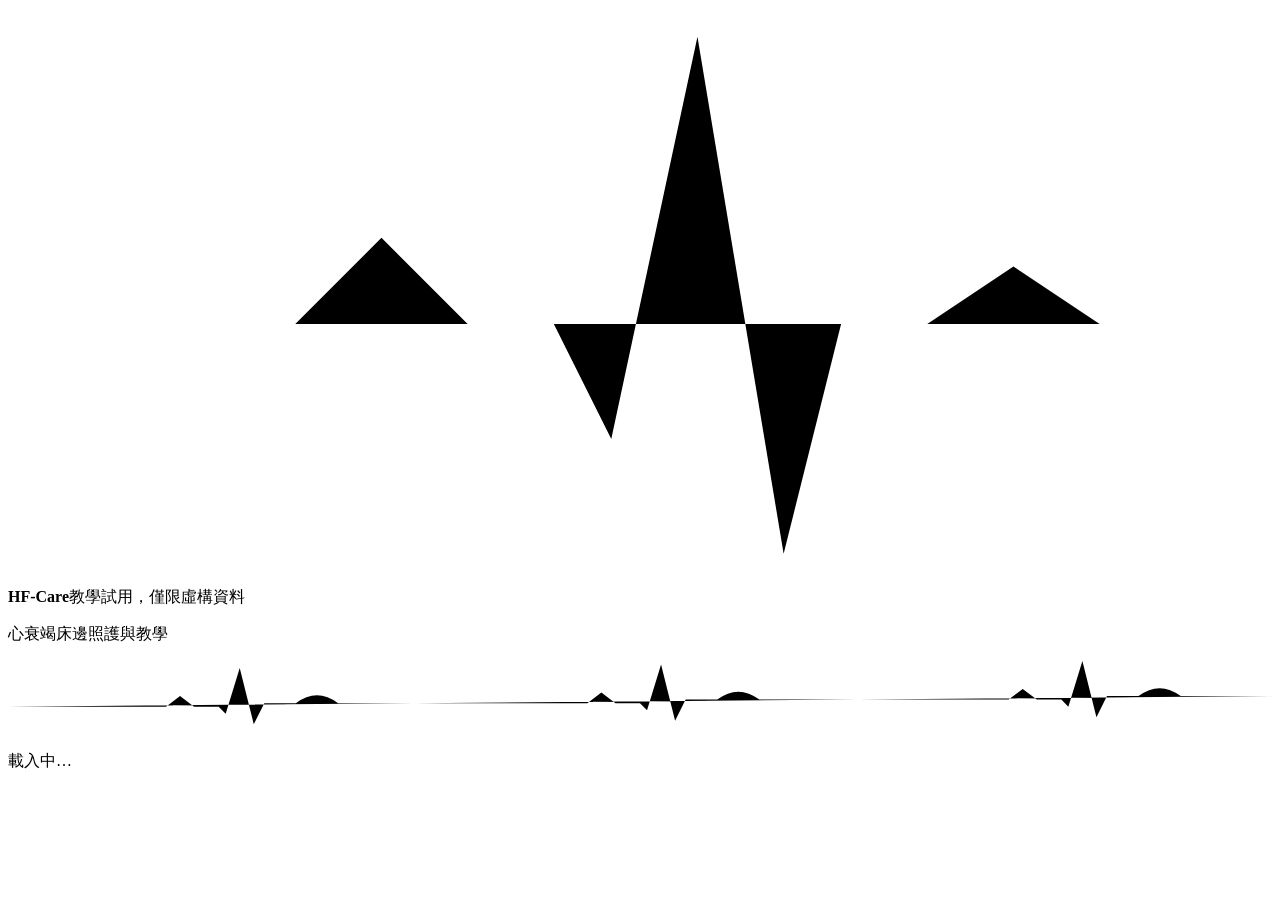
==== index.html @ c83cbf3e "Add files via upload" ====
<!doctype html>
<html lang="zh-Hant">
<head>
<meta charset="utf-8">
<meta name="viewport" content="width=device-width,initial-scale=1">
<!-- B141（B-36）：GitHub Pages 不能設回應標頭，以 meta 宣告外殼頁之內容安全政策。
     Google 登入元件之來源依 Google Identity Services 文件（script、frame、connect、style 四處；
     developers.google.com/identity/gsi/web/guides/get-google-api-clientid，2026-04-06 版）；
     參照政策依同文件建議 strict-origin-when-cross-origin。
     後台為 Apps Script（script.google.com 回應經 script.googleusercontent.com 轉址）。 -->
<meta http-equiv="Content-Security-Policy" content="default-src 'self'; script-src 'self' https://accounts.google.com/gsi/client; style-src 'self' https://accounts.google.com/gsi/style; frame-src 'self' https://accounts.google.com/gsi/; connect-src 'self' https://accounts.google.com/gsi/ https://script.google.com https://script.googleusercontent.com; img-src 'self' data:; worker-src 'self'; object-src 'none'; base-uri 'self'; form-action 'self'">
<meta name="referrer" content="strict-origin-when-cross-origin">
<title>HF-Care 心衰竭跨職類照護（教學試用）</title>
<link rel="stylesheet" href="hfweb/shell.css">
</head>
<body>
<header id="bar">
  <b class="brand"><svg viewBox="0 0 44 20" aria-hidden="true" focusable="false"><path d="M1 11h9l3-3 3 3h3l2 4 3-14 3 18 2-8h3l3-2 3 2h6"/></svg>HF-Care</b><span class="tag">教學試用，僅限虛構資料</span>
  <span id="site"></span>
  <span id="who"></span>
  <span id="pt"></span>
  <span id="sync" role="status" aria-live="polite"></span>
  <span class="grow"></span>
  <button id="btnDash" class="sec" hidden>儀表板</button>
  <button id="btnClose" class="sec" hidden><span class="lg">存檔並</span>關閉病人</button>
  <button id="btnOut" class="sec" hidden>登出</button>
</header>
<main id="panel">
  <section class="intro" aria-hidden="true">
    <p class="lead">心衰竭床邊照護與教學</p>
    <svg class="trace" viewBox="0 0 720 40" preserveAspectRatio="none" focusable="false"><path d="M0 26H90l8-6 8 6h14l4 4 8-26 8 32 6-12h18q12-9 24 0H330l8-6 8 6h14l4 4 8-26 8 32 6-12h18q12-9 24 0H570l8-6 8 6h14l4 4 8-26 8 32 6-12h18q12-9 24 0H720"/></svg>
  </section>
  <section id="vLoading" class="card"><p id="loadMsg">載入中…</p></section>

  <section id="vLogin" class="card" hidden>
    <h1>醫療人員登入</h1>
    <p class="why">以 Google 帳號登入；帳號須在控制台「授權名單」內。</p>
    <div id="gbtn" class="gbtn"></div>
    <p id="loginMsg" class="bad" role="alert"></p>
    <nav class="modes" aria-label="其他入口">
      <a id="lnkHome" href="#home-report" hidden>居家回報（病人或家屬）</a>
      <a id="lnkLearn" href="#learn" hidden>心臟衰竭的自我照顧（衛教）</a>
    </nav>
  </section>

  <section id="vPatients" class="card" hidden>
    <h1>開啟或新增病人</h1>
    <form id="fOpen">
      <label for="mrn">病歷號（請用虛構號碼；末 4 碼須為數字，例如 TEST0001）</label>
      <input id="mrn" autocomplete="off" maxlength="32" required pattern=".*[0-9]{4}" title="末 4 碼須為數字，例如 TEST0001">
      <p><button type="submit">開啟</button></p>
    </form>
    <div id="vConfirm" class="confirm" role="alertdialog" aria-labelledby="confirmMsg" hidden>
      <p id="confirmMsg"></p>
      <p><button id="btnCreate" type="button">確定新增</button> <button id="btnCancel" type="button" class="sec">取消，重新輸入</button></p>
    </div>
    <p class="why">病歷號只在你的瀏覽器內換算成代號，原始號碼不會上傳。</p>
    <p id="openMsg" class="bad" role="alert"></p>
    <h2 id="plistH">你近期開啟過的病人</h2>
    <div id="plist"></div>
  </section>

  <section id="vHome" class="card" hidden>
    <h1>居家回報</h1>
    <p id="homeBanner" class="note" role="note"></p>
    <form id="fHome1">
      <label for="hcode">代碼（8 碼，護理師給您的）</label>
      <input id="hcode" autocomplete="off" inputmode="latin" maxlength="9" required>
      <p><button type="submit">下一步</button></p>
    </form>
    <div id="homeForm"></div>
    <div id="homeCrit"></div>
    <p id="homeMsg" class="bad" role="alert"></p>
    <p id="homeDone" class="okmsg" role="status"></p>
    <p class="why"><a href="./">醫療人員登入</a></p>
  </section>

  <section id="vLearn" class="card" hidden>
    <div id="learnBody"></div>
    <p class="why"><a href="./">醫療人員登入</a></p>
  </section>
</main>
<iframe id="app" title="HF-Care 照護頁面" hidden></iframe>
<script src="hfweb/config.js"></script>
<script src="hfweb/shell.js"></script>
</body>
</html>
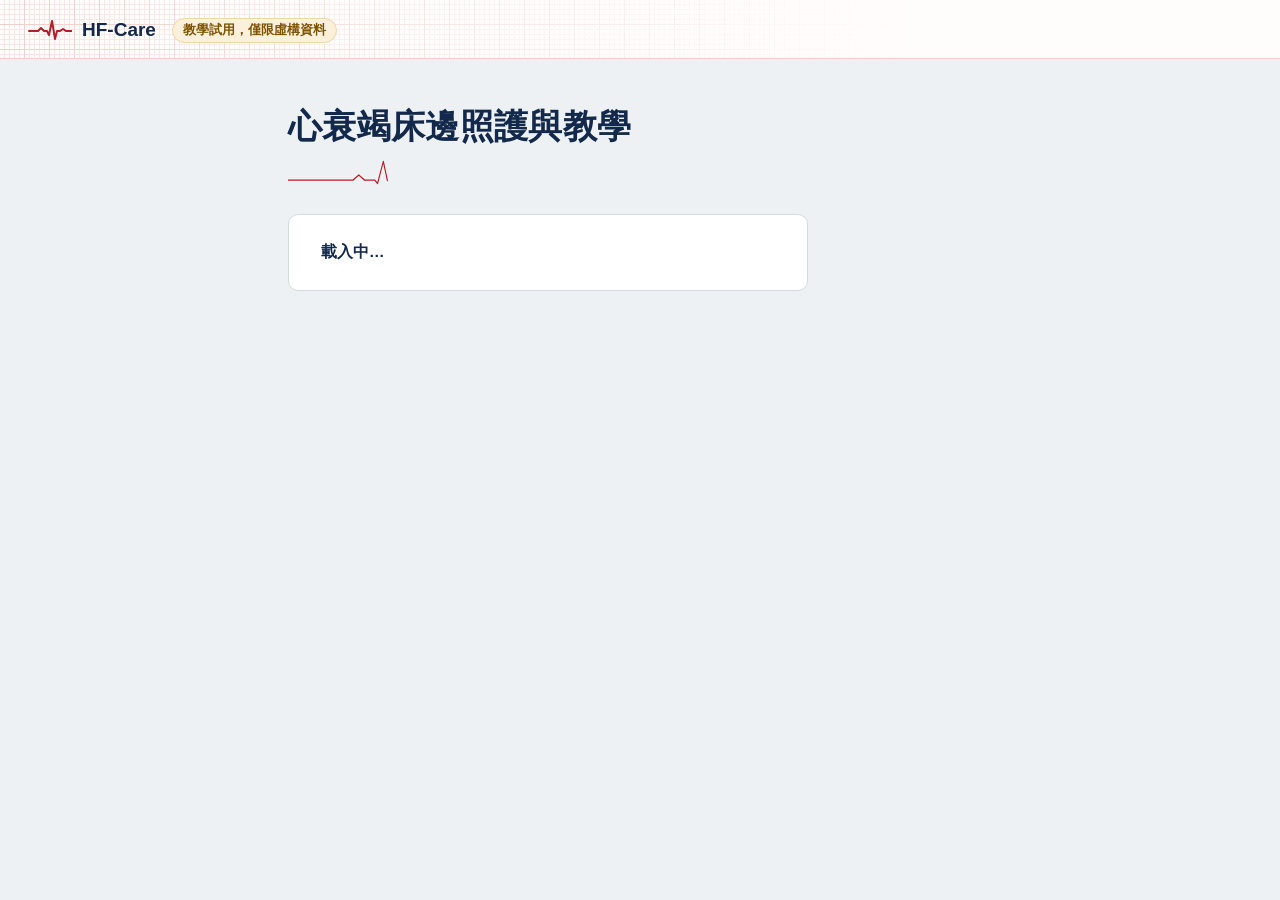
==== commit e15f8e78: "v2.1.0: index.html" ====
--- a/index.html
+++ b/index.html
@@ -20,11 +20,17 @@
   <span id="who"></span>
   <span id="pt"></span>
   <span id="sync" role="status" aria-live="polite"></span>
+  <span id="syncAt"></span>
   <span class="grow"></span>
   <button id="btnDash" class="sec" hidden>儀表板</button>
   <button id="btnClose" class="sec" hidden><span class="lg">存檔並</span>關閉病人</button>
   <button id="btnOut" class="sec" hidden>登出</button>
 </header>
+<div id="vRelogin" class="confirm relogin" role="alertdialog" aria-labelledby="reloginMsg" hidden>
+  <p id="reloginMsg"></p>
+  <div id="gbtn2" class="gbtn"></div>
+  <p><button id="btnDiscard" type="button" class="sec">放棄未同步修改並關閉病人</button></p>
+</div>
 <main id="panel">
   <section class="intro" aria-hidden="true">
     <p class="lead">心衰竭床邊照護與教學</p>
@@ -48,6 +54,9 @@
     <form id="fOpen">
       <label for="mrn">病歷號（請用虛構號碼；末 4 碼須為數字，例如 TEST0001）</label>
       <input id="mrn" autocomplete="off" maxlength="32" required pattern=".*[0-9]{4}" title="末 4 碼須為數字，例如 TEST0001">
+      <label for="setting">照護場域</label>
+      <select id="setting"><option value="">未指定</option><option>住院</option><option>門診</option>
+        <option>急診</option><option>居家</option></select>
       <p><button type="submit">開啟</button></p>
     </form>
     <div id="vConfirm" class="confirm" role="alertdialog" aria-labelledby="confirmMsg" hidden>
--- a/hfweb/shell.css
+++ b/hfweb/shell.css
@@ -0,0 +1,148 @@
+/* HF-Care 瀏覽器版外殼：與照護頁同一套視覺系統（心電圖紙頁首、描記紅只用於目前位置與警示） */
+:root{--ink:#13294b;--text:#1e2733;--mut:#4b596c;--line:#d3dae2;--ctl:#7c8899;
+  --bg:#edf1f4;--trace:#b4202a;--grid-minor:#f7e6e3;--grid-major:#efcfca;
+  --ok:#17654a;--ok-bg:#e3f2ec;--warn:#7d5200;--warn-bg:#fbf0d9;--bad:#a51d27;--bad-bg:#fbe8e8}
+*{box-sizing:border-box}
+html,body{height:100%;margin:0}
+body{background:var(--bg);color:var(--text);
+  font:15.5px/1.7 -apple-system,BlinkMacSystemFont,"Segoe UI",Roboto,"Noto Sans TC","PingFang TC","Microsoft JhengHei","Heiti TC",sans-serif;
+  font-variant-numeric:tabular-nums;display:flex;flex-direction:column}
+#bar{display:flex;gap:8px 16px;align-items:center;flex-wrap:wrap;padding:14px clamp(14px,2.2vw,28px) 12px;
+  background-color:#fffdfc;
+  background-image:linear-gradient(90deg,rgba(255,253,252,0) 0,rgba(255,253,252,.55) 34%,#fffdfc 72%),
+    linear-gradient(var(--grid-major) 1px,transparent 1px),linear-gradient(90deg,var(--grid-major) 1px,transparent 1px),
+    linear-gradient(var(--grid-minor) 1px,transparent 1px),linear-gradient(90deg,var(--grid-minor) 1px,transparent 1px);
+  background-size:100% 100%,25px 25px,25px 25px,5px 5px,5px 5px;
+  background-position:0 0,-1px -1px,-1px -1px,-1px -1px,-1px -1px;border-bottom:1px solid var(--grid-major)}
+.brand{display:inline-flex;align-items:center;gap:10px;font-size:19px;font-weight:800;color:var(--ink)}
+.brand svg{width:44px;height:20px;color:var(--trace)}
+.brand svg path,.trace path{fill:none;stroke:currentColor;stroke-linejoin:round;stroke-linecap:round}
+.brand svg path{stroke-width:2}
+#bar .tag{font-size:12.5px;font-weight:700;color:var(--warn);background:var(--warn-bg);
+  border:1px solid #ecd7a6;border-radius:999px;padding:1px 10px}
+#bar .grow{flex:1}
+#who,#pt{font-size:14px;color:var(--mut)}
+#pt{font-weight:700;color:var(--ink)}
+#sync{font-size:13px;font-weight:700;padding:2px 10px;border-radius:999px}
+#sync:empty{display:none}
+#sync.ok{color:var(--ok);background:var(--ok-bg)}
+#sync.busy{color:var(--warn);background:var(--warn-bg)}
+#sync.bad{color:#fff;background:var(--bad)}
+#sync.ro{color:#fff;background:var(--warn)}
+#syncAt{font-size:12px;color:var(--muted,#555)}
+#syncAt:empty{display:none}
+.relogin{position:fixed;top:64px;right:16px;z-index:30;max-width:380px;background:#fff;
+  box-shadow:0 4px 18px rgba(0,0,0,.18)}
+main{max-width:760px;width:100%;margin:0 auto;padding:clamp(24px,5vh,56px) clamp(14px,2.2vw,28px) 48px}
+.intro{margin:0 0 22px}
+.intro .lead{margin:0;font-size:clamp(24px,3.4vw,34px);line-height:1.3;font-weight:800;color:var(--ink);letter-spacing:.01em}
+.intro .trace{display:block;width:100%;height:34px;margin-top:10px;color:var(--trace)}
+.intro .trace path{stroke-width:1.6;stroke-dasharray:1500;stroke-dashoffset:1500;
+  animation:hf-draw 2.2s cubic-bezier(.2,.7,.2,1) .2s forwards}
+@keyframes hf-draw{to{stroke-dashoffset:0}}
+@media (prefers-reduced-motion:reduce){.intro .trace path{animation:none;stroke-dashoffset:0}}
+.card{background:#fff;border:1px solid var(--line);border-radius:10px;padding:24px clamp(18px,3vw,32px);margin:0 0 16px}
+h1{font-size:22px;line-height:1.35;font-weight:800;color:var(--ink);margin:0 0 6px}
+h2{font-size:17px;font-weight:800;color:var(--ink);margin:28px 0 10px}
+label{display:block;font-weight:700;margin:16px 0 6px}
+input{font:inherit;font-size:16px;color:var(--text);padding:10px 12px;min-height:46px;border:1px solid var(--ctl);
+  border-radius:6px;width:100%;max-width:400px;background:#fff}
+input:hover{border-color:var(--ink)}
+button{font:inherit;font-size:15px;font-weight:700;min-height:46px;padding:10px 20px;border:1px solid var(--ink);
+  background:var(--ink);color:#fff;border-radius:6px;cursor:pointer}
+button:hover{background:#0c1d38}
+button:active{transform:translateY(1px)}
+button.sec{background:#fff;color:var(--ink);border-color:var(--ctl);min-height:40px;padding:7px 14px}
+button.sec:hover{border-color:var(--ink);background:#f6f8fa}
+form p{margin:20px 0 0}
+:focus-visible{outline:3px solid var(--trace);outline-offset:2px;border-radius:4px}
+input:focus-visible{outline:none;border-color:var(--ink);box-shadow:0 0 0 3px #f2c6c9,0 0 0 4px var(--trace)}
+.bad{color:var(--bad);font-weight:600}.bad:empty{display:none}
+.why{color:var(--mut);font-size:14px;margin:4px 0 0}
+#loadMsg{margin:0;color:var(--ink);font-weight:600}
+table{border-collapse:collapse;width:100%;font-size:14.5px}
+th,td{border-bottom:1px solid var(--line);padding:10px 12px;text-align:left}
+th{background:#f3f6f9;color:var(--ink);font-size:13.5px}
+tbody tr:last-child td{border-bottom:0}
+code{font-family:ui-monospace,SFMono-Regular,Menlo,Consolas,monospace;font-size:13.5px;color:var(--ink)}
+iframe#app{flex:1;border:0;width:100%;background:#fff}
+/* 照護頁開啟時：外殼頁首收成一條工作階段狀態列（照護頁本身另有品牌頁首） */
+body.inapp main{display:none}
+body.inapp #bar{padding:6px clamp(14px,2.2vw,28px);background:var(--ink);border-bottom:0;color:#fff}
+body.inapp #bar .brand,body.inapp #bar .tag{display:none}
+body.inapp #who{color:#c9d3e0}
+body.inapp #pt{color:#fff}
+body.inapp #bar button.sec{background:transparent;color:#fff;border-color:#8796ad;min-height:34px;padding:4px 12px}
+body.inapp #bar button.sec:hover{border-color:#fff}
+@media (max-width:640px){
+  #bar{padding:12px 14px 10px}
+  #bar .tag{order:3}
+  .card{padding:20px 16px}
+  input{max-width:none}
+  form button{width:100%}
+  table{display:block;overflow-x:auto}
+}
+#vLoading,#vLogin{max-width:520px}
+th{white-space:nowrap}
+/* 照護頁內：工作階段列為單一列（手機可橫向捲動），不另起品牌頁首 */
+body.inapp #bar{flex-wrap:nowrap;overflow-x:auto;gap:10px;scrollbar-width:none}
+body.inapp #bar::-webkit-scrollbar{display:none}
+body.inapp #bar>*{flex:0 0 auto}
+@media (max-width:640px){
+  body.inapp #who{display:none}
+  body.inapp #bar{flex-wrap:wrap;row-gap:6px;padding:8px 14px}
+  body.inapp #bar .grow{flex-basis:100%;height:0}
+  body.inapp .lg{display:none}
+}
+/* 載入中：描記線持續掃描，像監視器在跑；完成即停（減少動態偏好時靜止） */
+.intro:has(~ #vLoading:not([hidden]):not(.err)) .trace path{stroke-dashoffset:0;stroke-dasharray:180 1500;
+  animation:hf-sweep 1.8s linear infinite}
+@keyframes hf-sweep{from{stroke-dashoffset:180}to{stroke-dashoffset:-1500}}
+@media (prefers-reduced-motion:reduce){.intro:has(~ #vLoading:not([hidden]):not(.err)) .trace path{animation:none;stroke-dasharray:none}}
+
+/* 停止狀態：描記線拉平、訊息以警示呈現 */
+#vLoading.err{border-color:#efc3c3;border-left:4px solid var(--bad)}
+#vLoading.err #loadMsg{color:#6d1218;font-weight:500}
+.intro:has(~ #vLoading.err:not([hidden])) .trace path{animation:none;stroke-dasharray:none;stroke-dashoffset:0;stroke:var(--mut);d:path("M0 26H720")}
+/* 工作階段列：動作靠右；關閉病人為唯一實心按鈕、登出為文字連結 */
+body.inapp #bar .grow{flex:1 1 auto}
+body.inapp #btnClose{background:#fff;color:var(--ink);border-color:#fff}
+body.inapp #btnClose:hover{background:#e8edf4}
+body.inapp #btnOut{border:0;text-decoration:underline;text-underline-offset:3px}
+@media (max-width:640px){
+  #plist th:nth-child(2),#plist td:nth-child(2){display:none}
+  #plist td{white-space:nowrap}
+}
+.intro{max-width:520px}
+main:has(#vPatients:not([hidden])) .intro{max-width:none}
+
+/* B141：同一網頁之入口（醫療人員 Google 登入、居家回報、公開衛教） */
+#site{font-size:14px;font-weight:700;color:var(--ink)}
+#site:empty{display:none}
+body.inapp #site{display:none}
+.gbtn{min-height:46px;margin:18px 0 6px}
+nav.modes{display:flex;flex-wrap:wrap;gap:8px 20px;margin:22px 0 0;padding-top:14px;border-top:1px solid var(--line)}
+nav.modes a,.why a{color:var(--ink);font-weight:700;text-underline-offset:3px}
+.confirm{margin:16px 0 0;padding:14px 16px;border:1px solid #ecd7a6;border-left:4px solid var(--warn);
+  border-radius:6px;background:var(--warn-bg)}
+.confirm p{margin:0 0 10px}
+.confirm p:last-child{margin:0}
+.note{margin:4px 0 16px;padding:10px 14px;border-left:4px solid var(--warn);background:var(--warn-bg);
+  color:#4d3600;font-size:14px;font-weight:600;border-radius:4px}
+.note:empty{display:none}
+.okmsg{color:var(--ok);font-weight:700}
+.okmsg:empty{display:none}
+fieldset.hopts{border:0;margin:18px 0 0;padding:0}
+fieldset.hopts legend{font-weight:700;padding:0;margin:0 0 6px}
+label.popt{display:flex;align-items:center;gap:10px;font-weight:500;margin:4px 0;min-height:44px;
+  padding:6px 12px;border:1px solid var(--line);border-radius:6px;background:#fff;cursor:pointer}
+label.popt:has(input:checked){border-color:var(--ink);background:#eef2f7}
+label.popt input{width:20px;height:20px;min-height:0;margin:0;flex:0 0 auto}
+.alarmcard,.warncard{margin:18px 0 0;padding:14px 18px;border-radius:8px}
+.alarmcard{border:1px solid #efc3c3;border-left:4px solid var(--bad);background:var(--bad-bg)}
+.warncard{border:1px solid #ecd7a6;border-left:4px solid var(--warn);background:var(--warn-bg)}
+.alarmcard h2,.warncard h2{margin:0 0 6px}
+.alarmcard ul,.warncard ul{margin:0;padding-left:1.2em}
+article.ltopic{padding:14px 0;border-bottom:1px solid var(--line)}
+article.ltopic h2{margin:0 0 4px}
+article.ltopic p{margin:2px 0}
